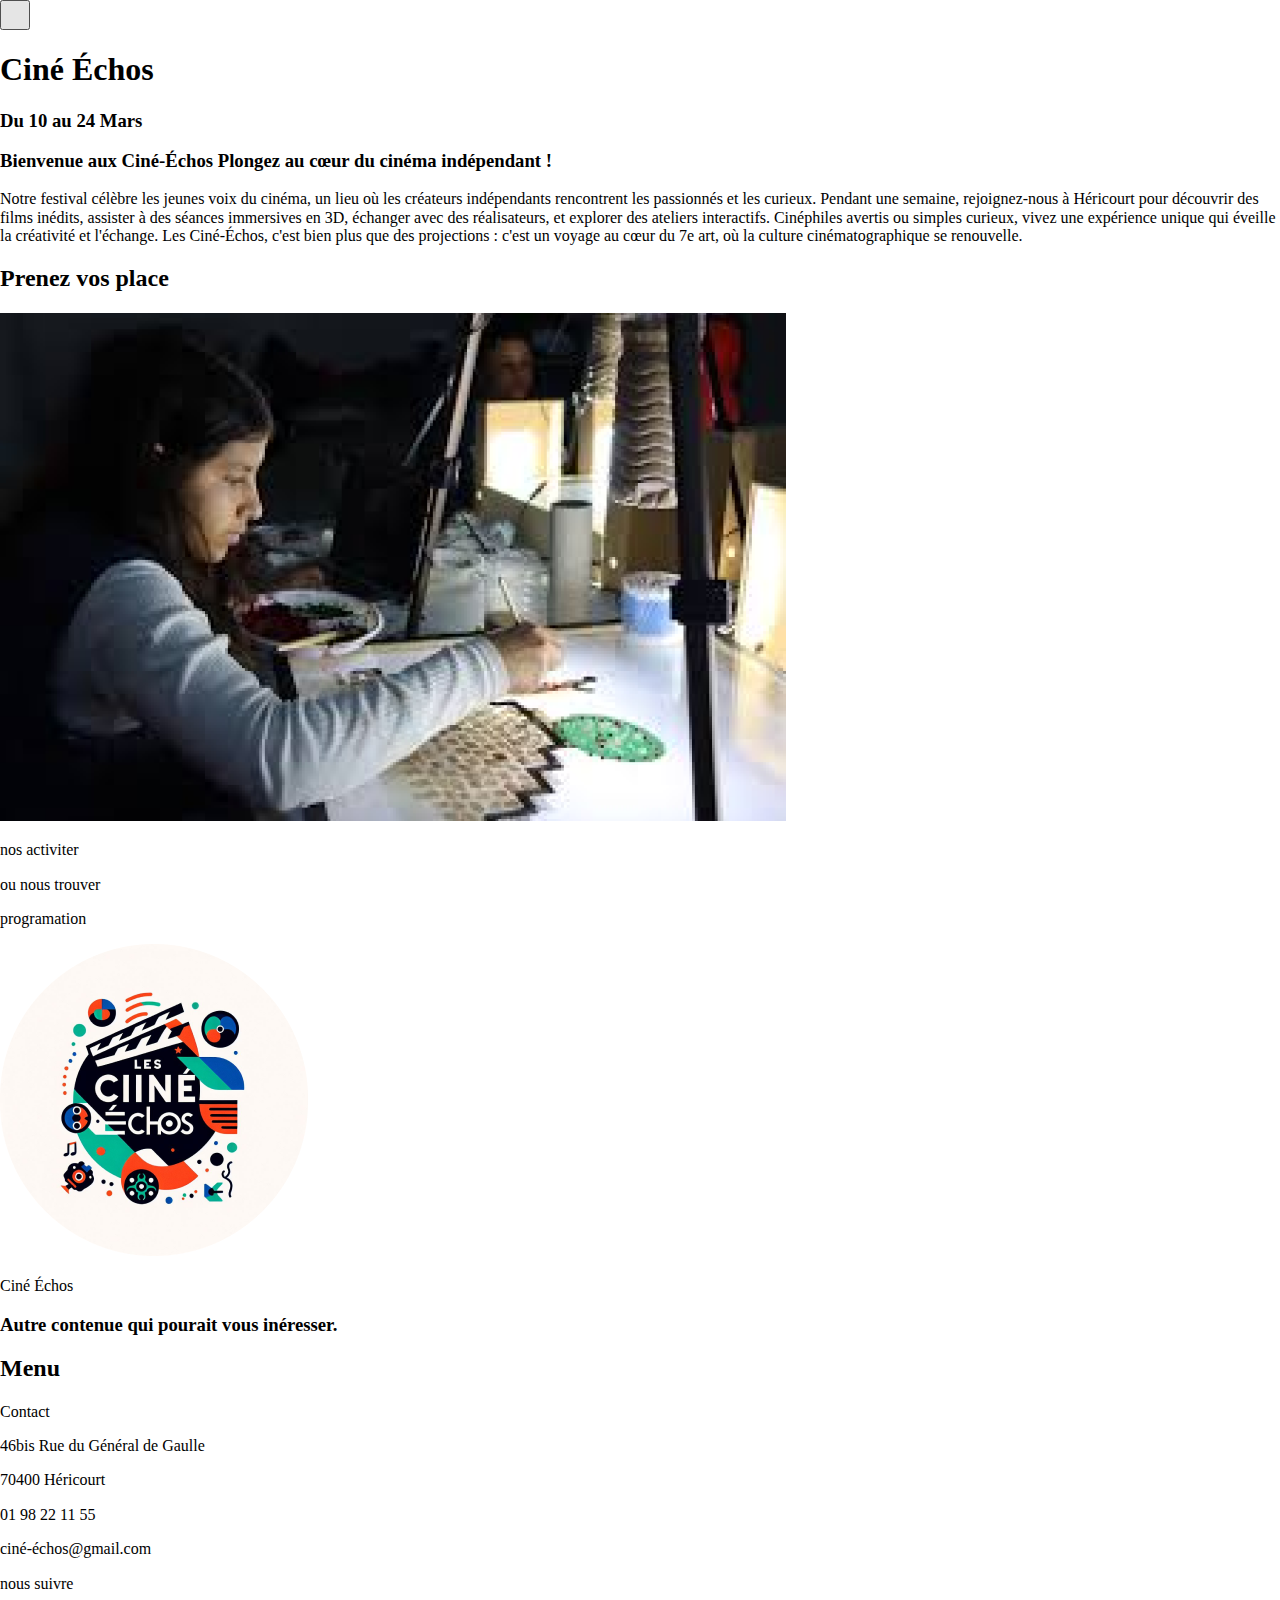
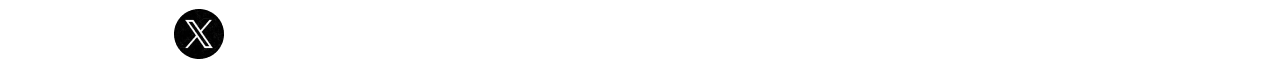
==== index.html @ 7fa4801c "menu amélioration + css" ====
<!DOCTYPE html>
<html lang="en">
<head>
    <meta charset="UTF-8">
    <meta name="viewport" content="width=device-width, initial-scale=1.0">
    <title>Accueile</title>

<link rel="stylesheet" href="/src/css/style.css" />
<script type="module" src="/src/js/script.js"></script>






    <button class="header__menu-btn menu-btn" aria-label="menu" aria-expanded="false" aria-controls="mainNav">
        <span class="menu-btn__bar" aria-hidden="true"></span>
    </button>
    
    <nav class="header__menu menu" id="mainNav" aria-hidden="true">
        <ul class="menu__list list-unstyled">
            <li class="menu__item">
                <a class="menu__link" href="works.html">Works</a>
            </li>
            <li class="menu__item">
                <a class="menu__link" href="about.html">About</a>
            </li>
            <li class="menu__item">
                <a class="menu__link" href="contact.html">Contact</a>
            </li>
            <li class="menu__item">
                <a class="menu__link" href="team.html">Team</a>
            </li>
        </ul>
        <div class="menu__secondaire">
            <ul class="menu__social-network list-unstyled" aria-label="Social media">
                <li>
                    <a href="#" aria-label="Visit our Behance profile"><img src="/assets/icons/behance.svg"
                            alt="Icon Behance" /></a>
                </li>
                <li>
                    <a href="#" aria-label="Visit our Dribbble profile"><img src="/assets/icons/dribbble.svg"
                            alt="Icon Dribbble" /></a>
                </li>
                <li>
                    <a href="#" aria-label="Visit our twitter profile"><img src="/assets/icons/twitter.svg"
                            alt="Icon twitter" /></a>
                </li>
            </ul>
            <ul class="menu__terms list-unstyled" aria-label="Legal information">
                <li>
                    <a class="menu__link menu__link--silent" href="terms-conditions.html">Terms & conditions</a>
                </li>
                <li>
                    <a class="menu__link menu__link--silent" href="privacy-policy.html">Privacy Policy</a>
                </li>
            </ul>
        </div>
    </nav>



    




</head>
<body>
    
<!-- menu -->

<!-- <img src="/assets/logo.png" alt="" /> -->


<!-- fin menu -->


<h1> Ciné Échos </h1>
<h3>Du 10 au 24 Mars</h3>
<h3>Bienvenue aux Ciné-Échos Plongez au cœur du cinéma indépendant !</h3>


<p class="">Notre festival célèbre les jeunes voix du cinéma,
un lieu où les créateurs indépendants rencontrent
les passionnés et les curieux.

Pendant une semaine, rejoignez-nous à Héricourt pour
découvrir des films inédits, assister à des séances
immersives en 3D, échanger avec des réalisateurs,
et explorer des ateliers interactifs.

Cinéphiles avertis ou simples curieux, vivez une
expérience unique qui éveille la créativité et l'échange.
Les Ciné-Échos, c'est bien plus que des projections :
c'est un voyage au cœur du 7e art, où la culture
cinématographique se renouvelle.</p>

<h2>Prenez vos place</h2>

<img src="/assets/atelier.png" alt=""/>

<p>nos activiter</p>
<p>ou nous trouver</p>
<p>programation</p>




<!--fin de page -->

<img src="/assets/logo.png" alt="" />
<p>Ciné Échos</p>

<h3>Autre contenue qui
pourait vous inéresser.</h3>

<h2>Menu</h2>

<p>Contact</p>
<p>46bis Rue du Général de Gaulle</p>
<p>70400 Héricourt</p>
<p>01 98 22 11 55</p>
<p>ciné-échos@gmail.com</p>
<p>nous suivre</p>

<img src="/assets/facebook_logo.png" alt="" />
<img src="/assets/instagram_logo.png" alt="" />
<img src="/assets/youtube_logo.png" alt="" />
<img src="/assets/x.png" alt="" />

<!-- fin fin de page -->

</body>
</html>
---- src/css/style.css ----
/* vendors */ 
@import "vendors/normalize.css";

/* components */
@import "components/menu.css";

/* layout */
@import "layout/header.css";
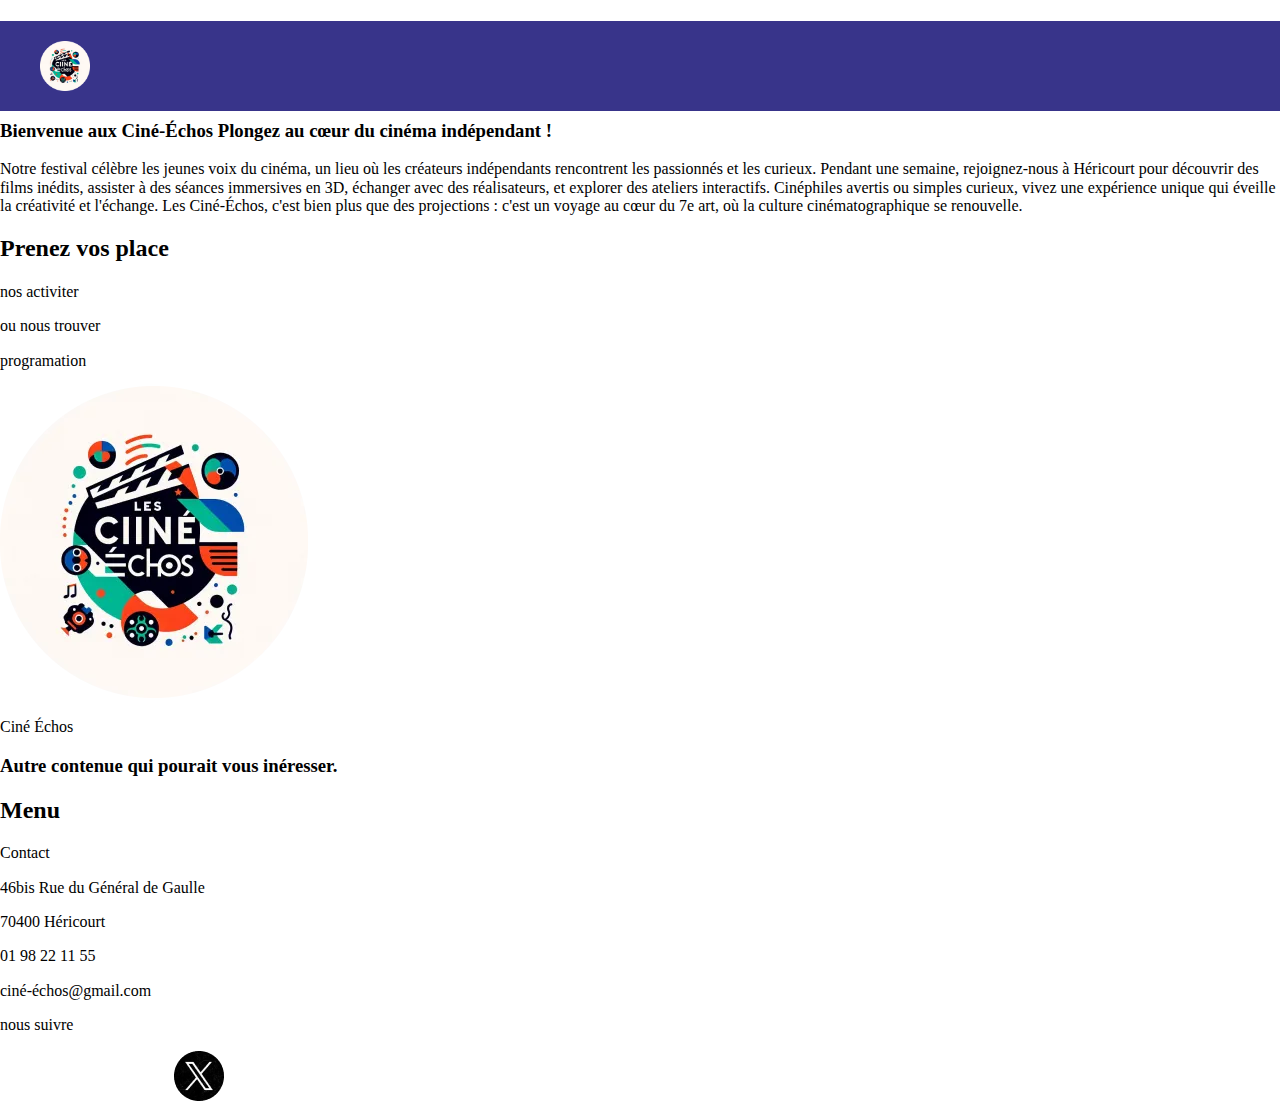
==== commit 29e0f567: "menu" ====
--- a/index.html
+++ b/index.html
@@ -8,70 +8,47 @@
 <link rel="stylesheet" href="/src/css/style.css" />
 <script type="module" src="/src/js/script.js"></script>
 
+<!-- menu -->
 
+<header class="header">
 
-
+<img class ="menu_logo" src="/assets/logo.webp" alt="" />
 
 
     <button class="header__menu-btn menu-btn" aria-label="menu" aria-expanded="false" aria-controls="mainNav">
         <span class="menu-btn__bar" aria-hidden="true"></span>
     </button>
-    
+    </header>
+
     <nav class="header__menu menu" id="mainNav" aria-hidden="true">
         <ul class="menu__list list-unstyled">
             <li class="menu__item">
-                <a class="menu__link" href="works.html">Works</a>
+                <a class="menu__link" href="index.html">Accueil</a>
             </li>
             <li class="menu__item">
-                <a class="menu__link" href="about.html">About</a>
+                <a class="menu__link" href="programation.html">Programation</a>
+            </li>
+            <li class="menu__item">
+                <a class="menu__link" href="info_pratique.html">Info pratique</a>
             </li>
             <li class="menu__item">
                 <a class="menu__link" href="contact.html">Contact</a>
             </li>
             <li class="menu__item">
-                <a class="menu__link" href="team.html">Team</a>
+                <a class="menu__link" href="film.html">Film</a>
+            </li>
+            <li class="menu__item">
+                <a class="menu__link" href="a_propos.html">A propos</a>
             </li>
         </ul>
-        <div class="menu__secondaire">
-            <ul class="menu__social-network list-unstyled" aria-label="Social media">
-                <li>
-                    <a href="#" aria-label="Visit our Behance profile"><img src="/assets/icons/behance.svg"
-                            alt="Icon Behance" /></a>
-                </li>
-                <li>
-                    <a href="#" aria-label="Visit our Dribbble profile"><img src="/assets/icons/dribbble.svg"
-                            alt="Icon Dribbble" /></a>
-                </li>
-                <li>
-                    <a href="#" aria-label="Visit our twitter profile"><img src="/assets/icons/twitter.svg"
-                            alt="Icon twitter" /></a>
-                </li>
-            </ul>
-            <ul class="menu__terms list-unstyled" aria-label="Legal information">
-                <li>
-                    <a class="menu__link menu__link--silent" href="terms-conditions.html">Terms & conditions</a>
-                </li>
-                <li>
-                    <a class="menu__link menu__link--silent" href="privacy-policy.html">Privacy Policy</a>
-                </li>
-            </ul>
+<img class="menu_logo" src="/assets/logo.webp" alt="" />
         </div>
     </nav>
-
-
-
-    
-
-
 
 
 </head>
 <body>
     
-<!-- menu -->
-
-<!-- <img src="/assets/logo.png" alt="" /> -->
-
 
 <!-- fin menu -->
 
@@ -98,7 +75,7 @@
 
 <h2>Prenez vos place</h2>
 
-<img src="/assets/atelier.png" alt=""/>
+<!-- <img src="/assets/atelier.png" alt=""/> -->
 
 <p>nos activiter</p>
 <p>ou nous trouver</p>
@@ -109,7 +86,7 @@
 
 <!--fin de page -->
 
-<img src="/assets/logo.png" alt="" />
+<img src="/assets/logo.webp" alt="" />
 <p>Ciné Échos</p>
 
 <h3>Autre contenue qui
--- a/src/css/style.css
+++ b/src/css/style.css
@@ -7,6 +7,13 @@
 
 /* components */
 @import "components/menu.css";
+@import "components/event.css";
+@import "components/menu_haeder.css";
+@import "components/intro.css";
 
 /* layout */
-@import "layout/header.css";+@import "layout/header.css";
+
+/* utils */
+@import "utils/variables.css";
+
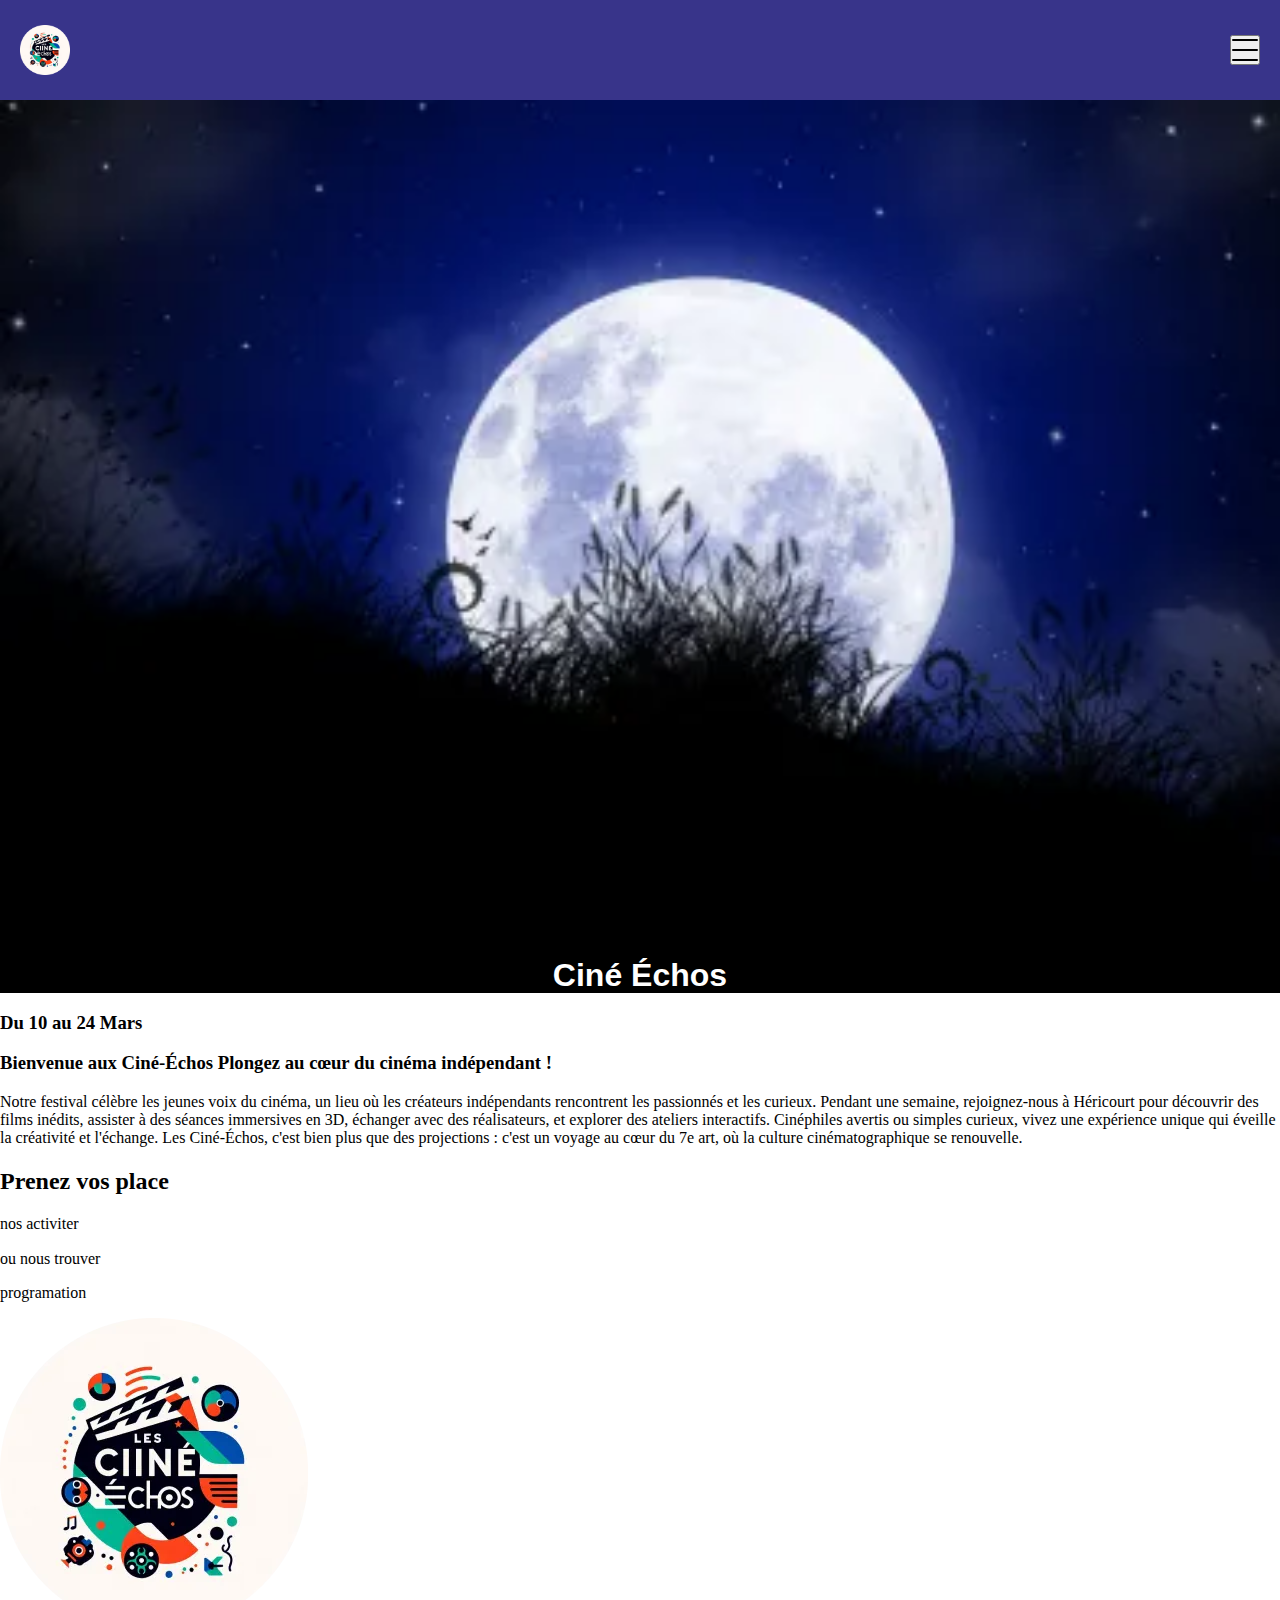
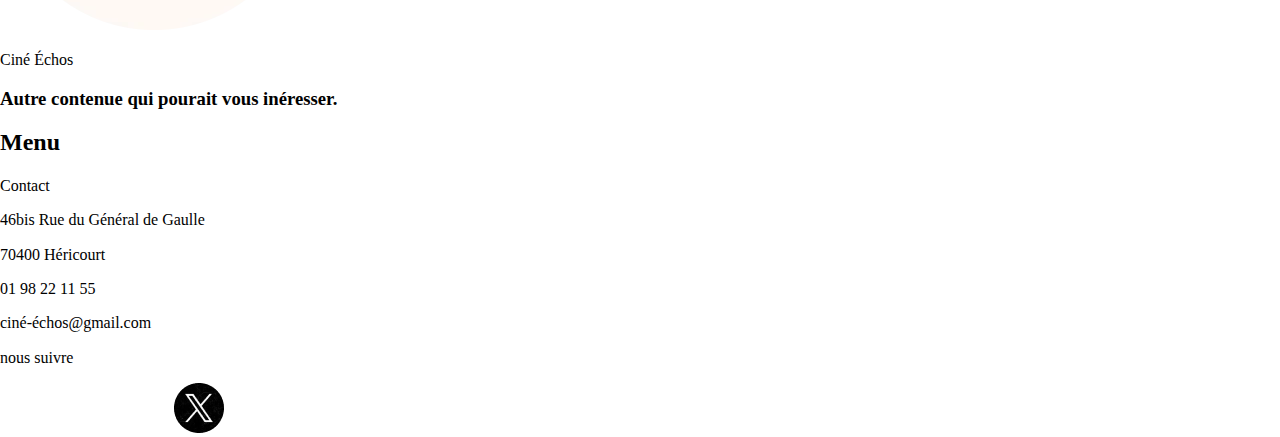
==== commit 71d56737: "image + texte page acceuil" ====
--- a/index.html
+++ b/index.html
@@ -53,7 +53,9 @@
 <!-- fin menu -->
 
 
-<h1> Ciné Échos </h1>
+<img class="fond_acceuil" src="/assets/fond_accueil.webp" alt="" />
+
+<h1 class="titre_acceuil"> Ciné Échos </h1>
 <h3>Du 10 au 24 Mars</h3>
 <h3>Bienvenue aux Ciné-Échos Plongez au cœur du cinéma indépendant !</h3>
 
--- a/src/css/style.css
+++ b/src/css/style.css
@@ -8,8 +8,9 @@
 /* components */
 @import "components/menu.css";
 @import "components/event.css";
-@import "components/menu_haeder.css";
+@import "components/image.css";
 @import "components/intro.css";
+@import "components/texte.css";
 
 /* layout */
 @import "layout/header.css";
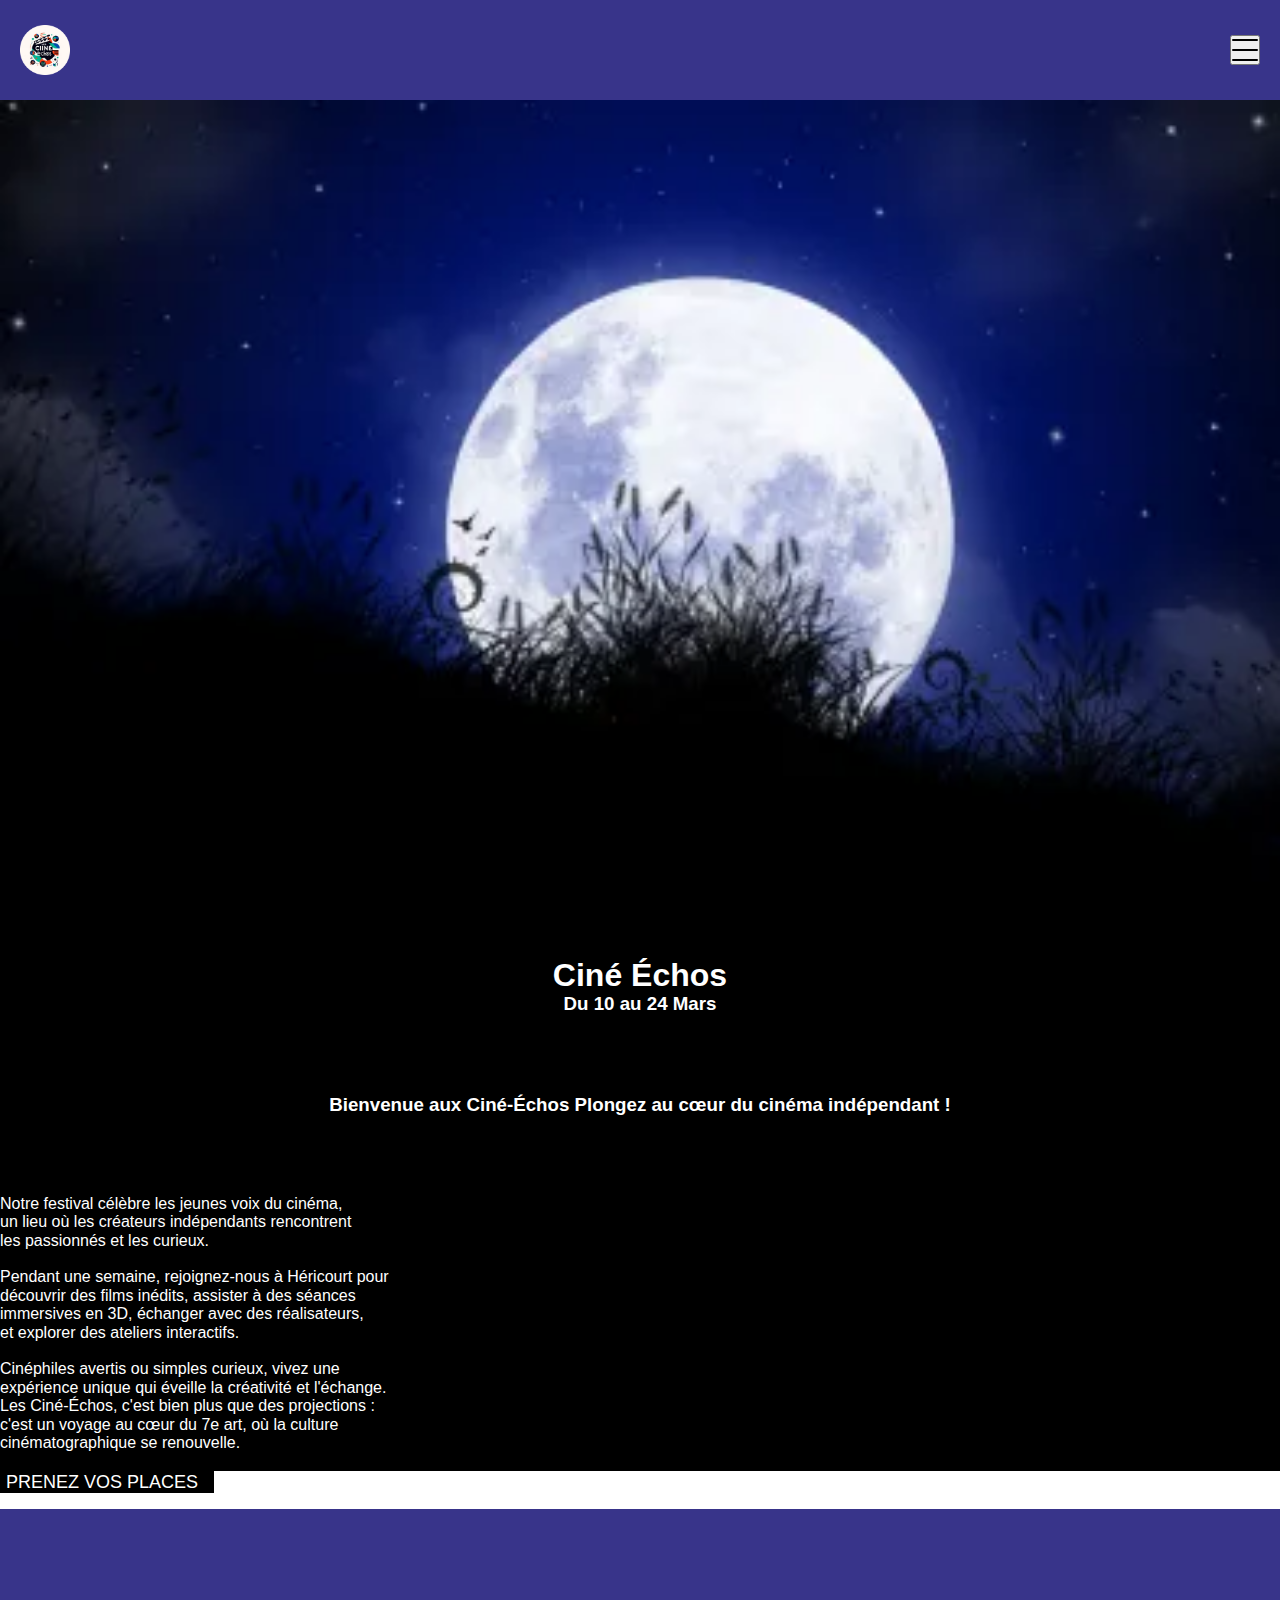
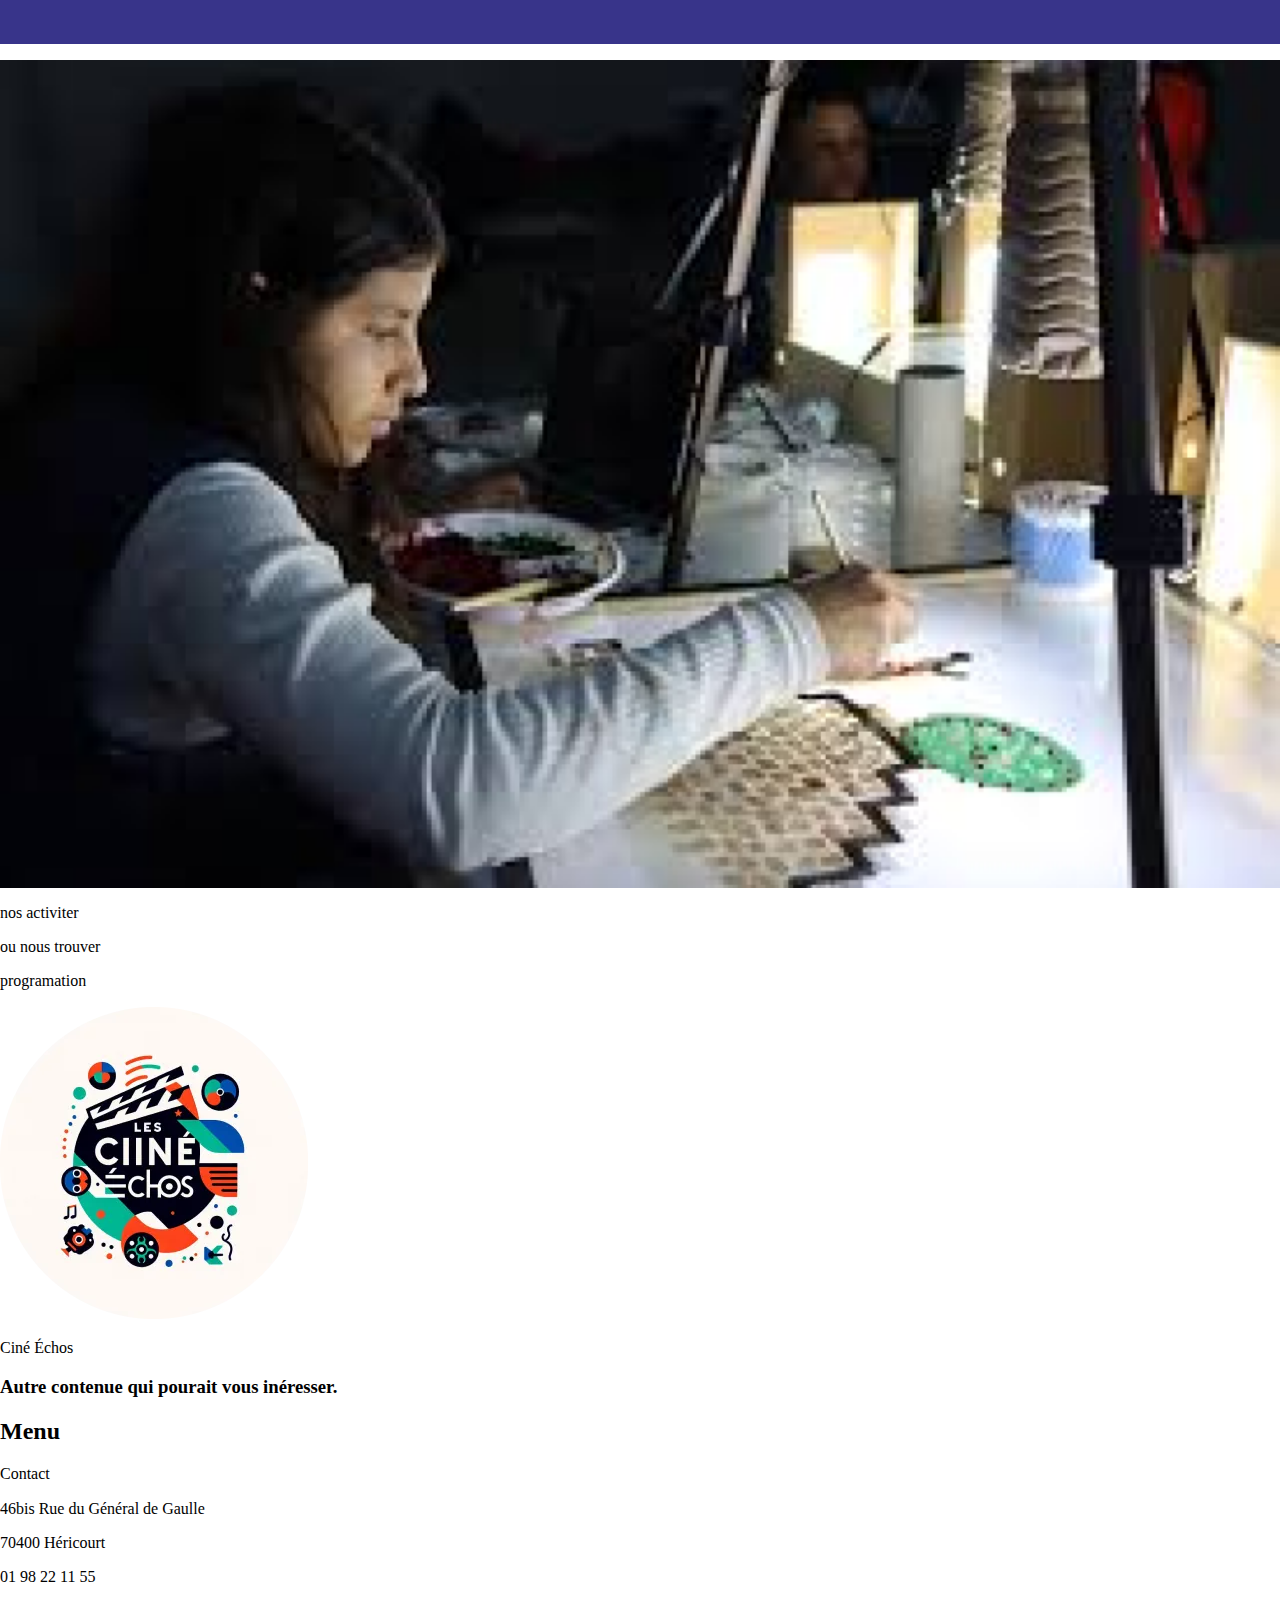
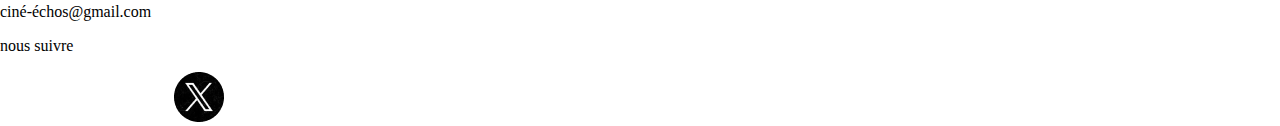
==== commit 581e4253: "teste bouton(non fonctionel) et suite acceuil" ====
--- a/index.html
+++ b/index.html
@@ -56,28 +56,34 @@
 <img class="fond_acceuil" src="/assets/fond_accueil.webp" alt="" />
 
 <h1 class="titre_acceuil"> Ciné Échos </h1>
-<h3>Du 10 au 24 Mars</h3>
-<h3>Bienvenue aux Ciné-Échos Plongez au cœur du cinéma indépendant !</h3>
+<h3 class="titre_acceuil">Du 10 au 24 Mars</h3>
+<h3 class="acceuil_texte1">Bienvenue aux Ciné-Échos Plongez au cœur du cinéma indépendant !</h3>
 
 
-<p class="">Notre festival célèbre les jeunes voix du cinéma,
-un lieu où les créateurs indépendants rencontrent
-les passionnés et les curieux.
+<p class="acceuil_texte2">Notre festival célèbre les jeunes voix du cinéma,<br>
+un lieu où les créateurs indépendants rencontrent<br>
+les passionnés et les curieux.<br><br>
 
-Pendant une semaine, rejoignez-nous à Héricourt pour
-découvrir des films inédits, assister à des séances
-immersives en 3D, échanger avec des réalisateurs,
-et explorer des ateliers interactifs.
+Pendant une semaine, rejoignez-nous à Héricourt pour<br>
+découvrir des films inédits, assister à des séances<br>
+immersives en 3D, échanger avec des réalisateurs,<br>
+et explorer des ateliers interactifs.<br><br>
 
-Cinéphiles avertis ou simples curieux, vivez une
-expérience unique qui éveille la créativité et l'échange.
-Les Ciné-Échos, c'est bien plus que des projections :
-c'est un voyage au cœur du 7e art, où la culture
-cinématographique se renouvelle.</p>
+Cinéphiles avertis ou simples curieux, vivez une<br>
+expérience unique qui éveille la créativité et l'échange.<br>
+Les Ciné-Échos, c'est bien plus que des projections :<br>
+c'est un voyage au cœur du 7e art, où la culture<br>
+cinématographique se renouvelle.<br><br></p>
 
-<h2>Prenez vos place</h2>
 
-<!-- <img src="/assets/atelier.png" alt=""/> -->
+<button class="button">
+    Prenez vos places
+    <span class="arrow"></span>
+</button>
+
+<p class="bande_bleu"> </p>
+
+ <img class="fond_acceuil" src="/assets/atelier.png" alt=""/> 
 
 <p>nos activiter</p>
 <p>ou nous trouver</p>
--- a/src/css/style.css
+++ b/src/css/style.css
@@ -11,6 +11,8 @@
 @import "components/image.css";
 @import "components/intro.css";
 @import "components/texte.css";
+@import "components/boutton.css";
+@import "components/bande_couleur.css";
 
 /* layout */
 @import "layout/header.css";
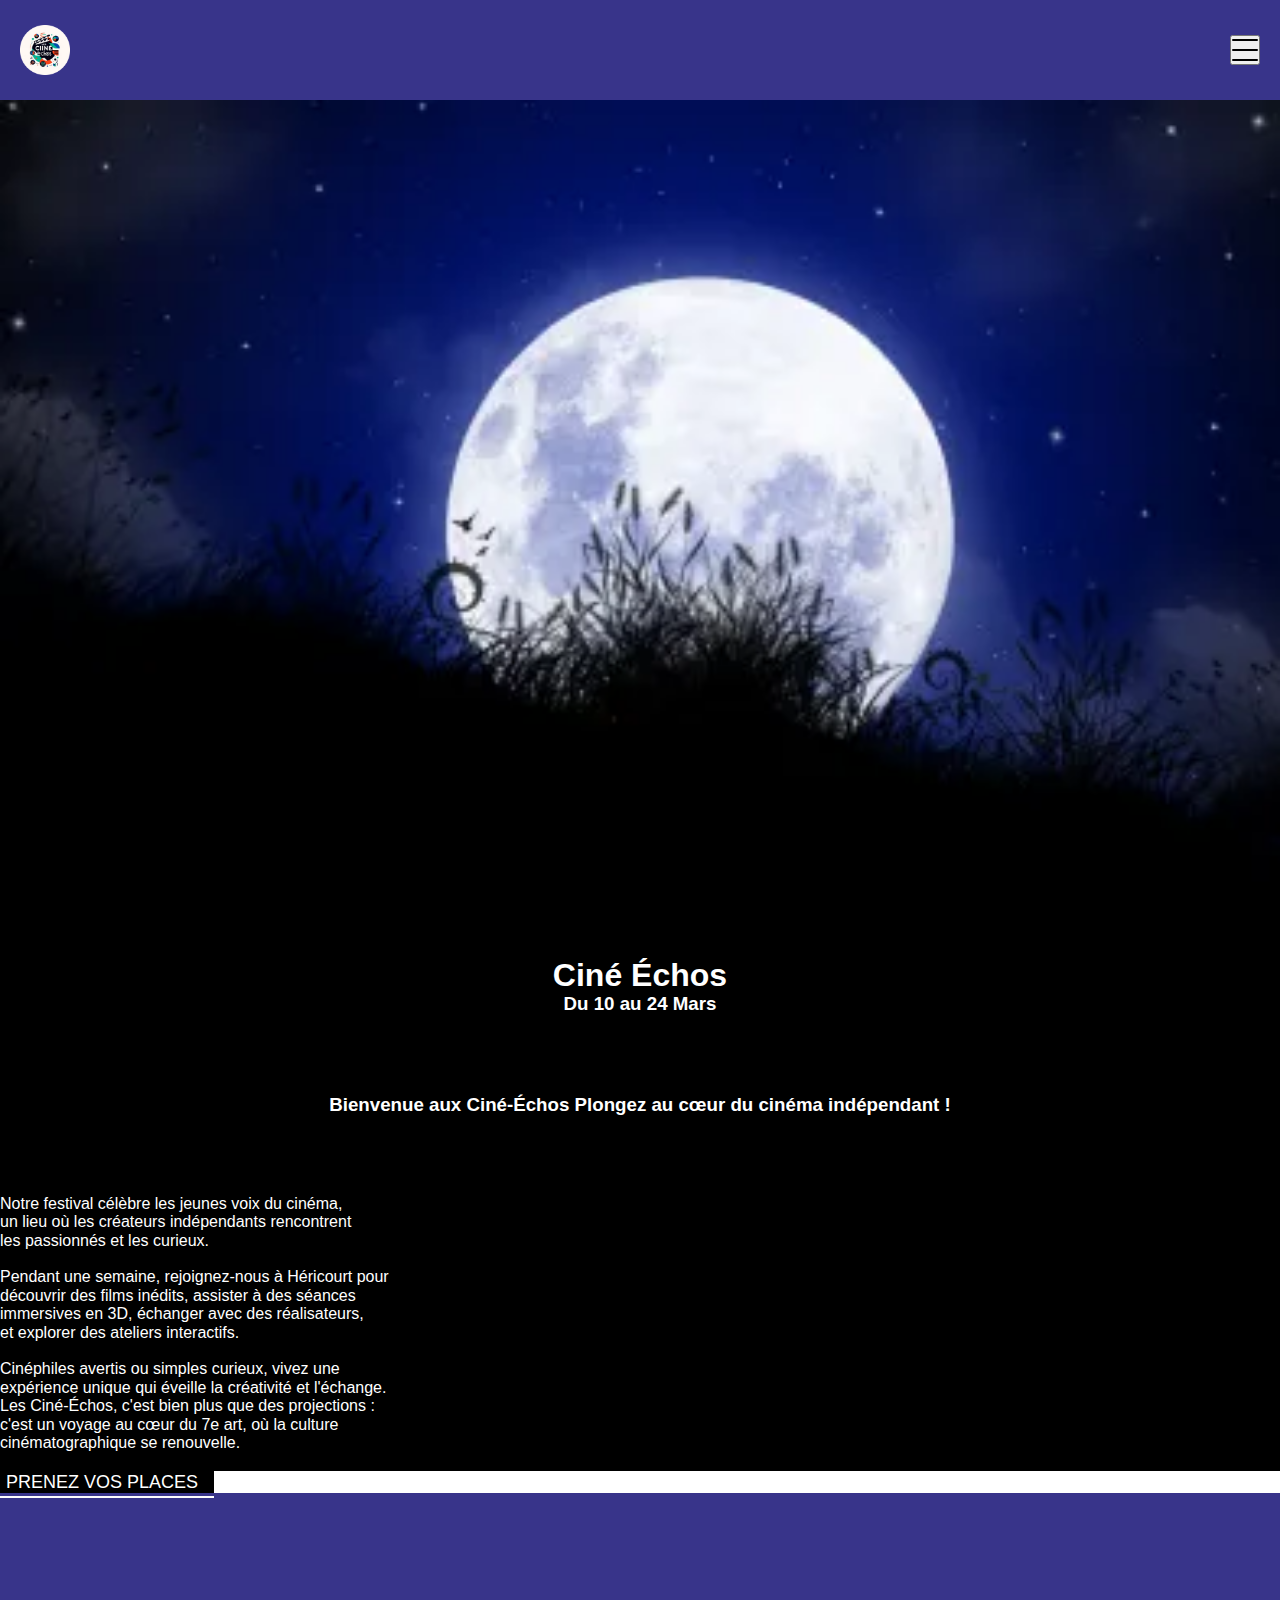
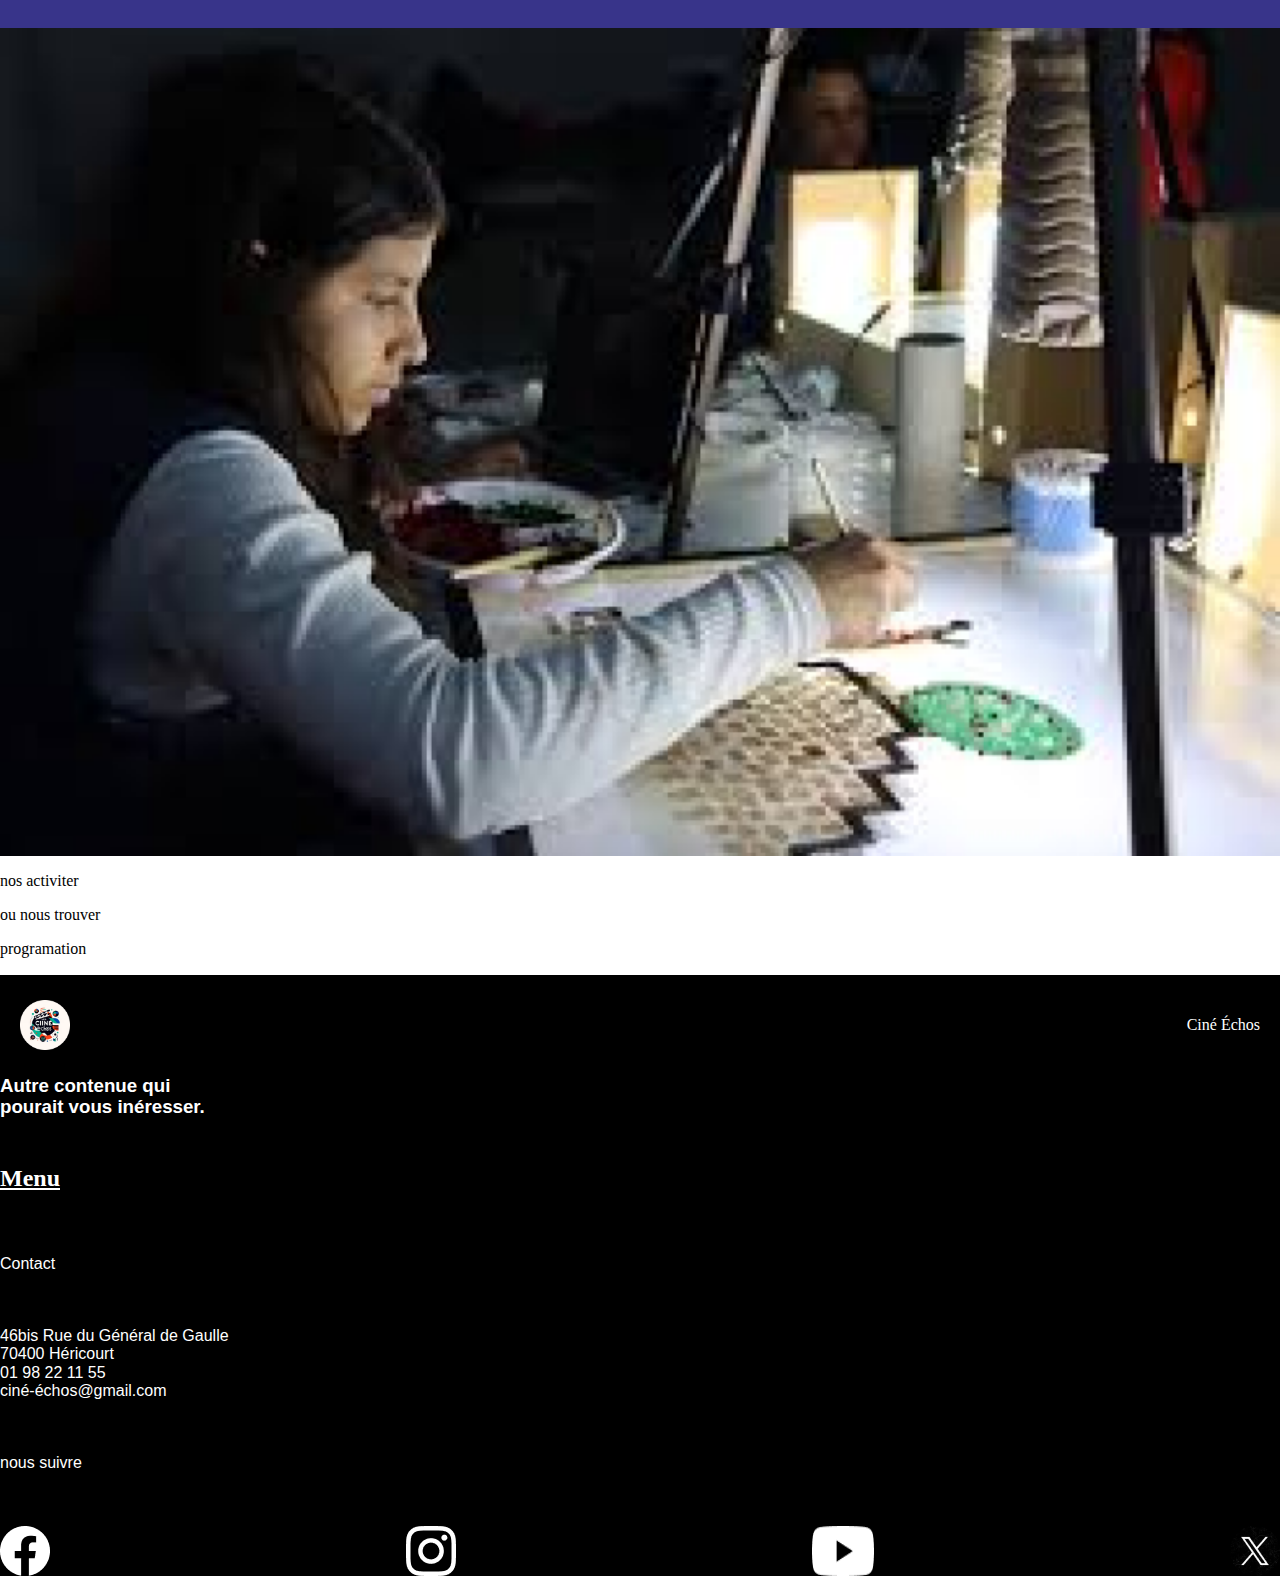
==== commit dc0d4f2b: "footer fini" ====
--- a/index.html
+++ b/index.html
@@ -94,27 +94,34 @@
 
 <!--fin de page -->
 
-<img src="/assets/logo.webp" alt="" />
-<p>Ciné Échos</p>
+<footer class="footer">
 
-<h3>Autre contenue qui
+<img class="footerlogo" src="/assets/logo.webp" alt="" />
+<p class="footertxt">Ciné Échos</p>
+
+</footer>
+
+<h3 class="footertxt2">Autre contenue qui <br>
 pourait vous inéresser.</h3>
 
-<h2>Menu</h2>
+<h2 class="footermenu">Menu</h2>
 
-<p>Contact</p>
-<p>46bis Rue du Général de Gaulle</p>
-<p>70400 Héricourt</p>
-<p>01 98 22 11 55</p>
-<p>ciné-échos@gmail.com</p>
-<p>nous suivre</p>
+<p class="footertxt3">Contact <br> <br> </p>
+<p class="footertxt4">46bis Rue du Général de Gaulle</p>
+<p class="footertxt4">70400 Héricourt</p>
+<p class="footertxt4">01 98 22 11 55</p>
+<p class="footertxt3">ciné-échos@gmail.com</p>
+<p class="footertxt3">nous suivre</p>
 
+<div class="footerimg">
 <img src="/assets/facebook_logo.png" alt="" />
 <img src="/assets/instagram_logo.png" alt="" />
 <img src="/assets/youtube_logo.png" alt="" />
 <img src="/assets/x.png" alt="" />
+</div>
 
 <!-- fin fin de page -->
 
+
 </body>
 </html>--- a/src/css/style.css
+++ b/src/css/style.css
@@ -13,6 +13,7 @@
 @import "components/texte.css";
 @import "components/boutton.css";
 @import "components/bande_couleur.css";
+@import "components/footer.css";
 
 /* layout */
 @import "layout/header.css";
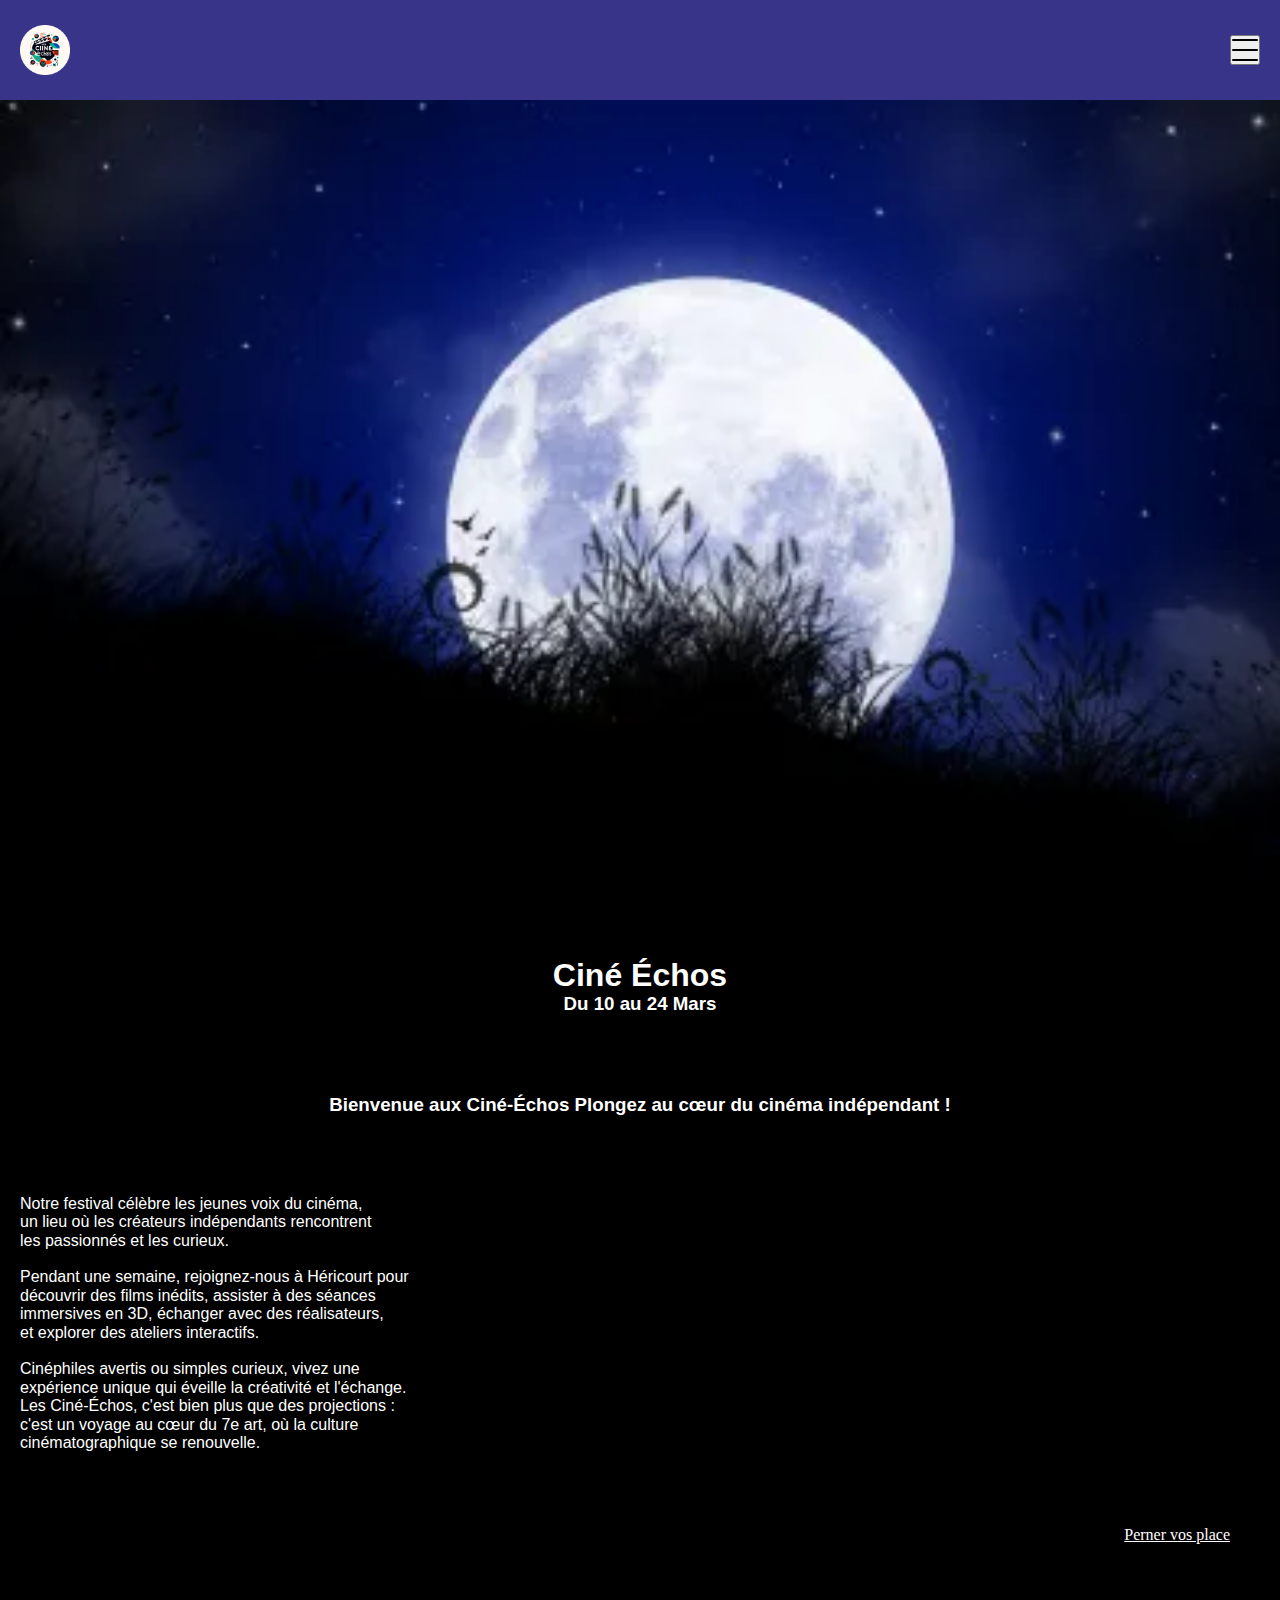
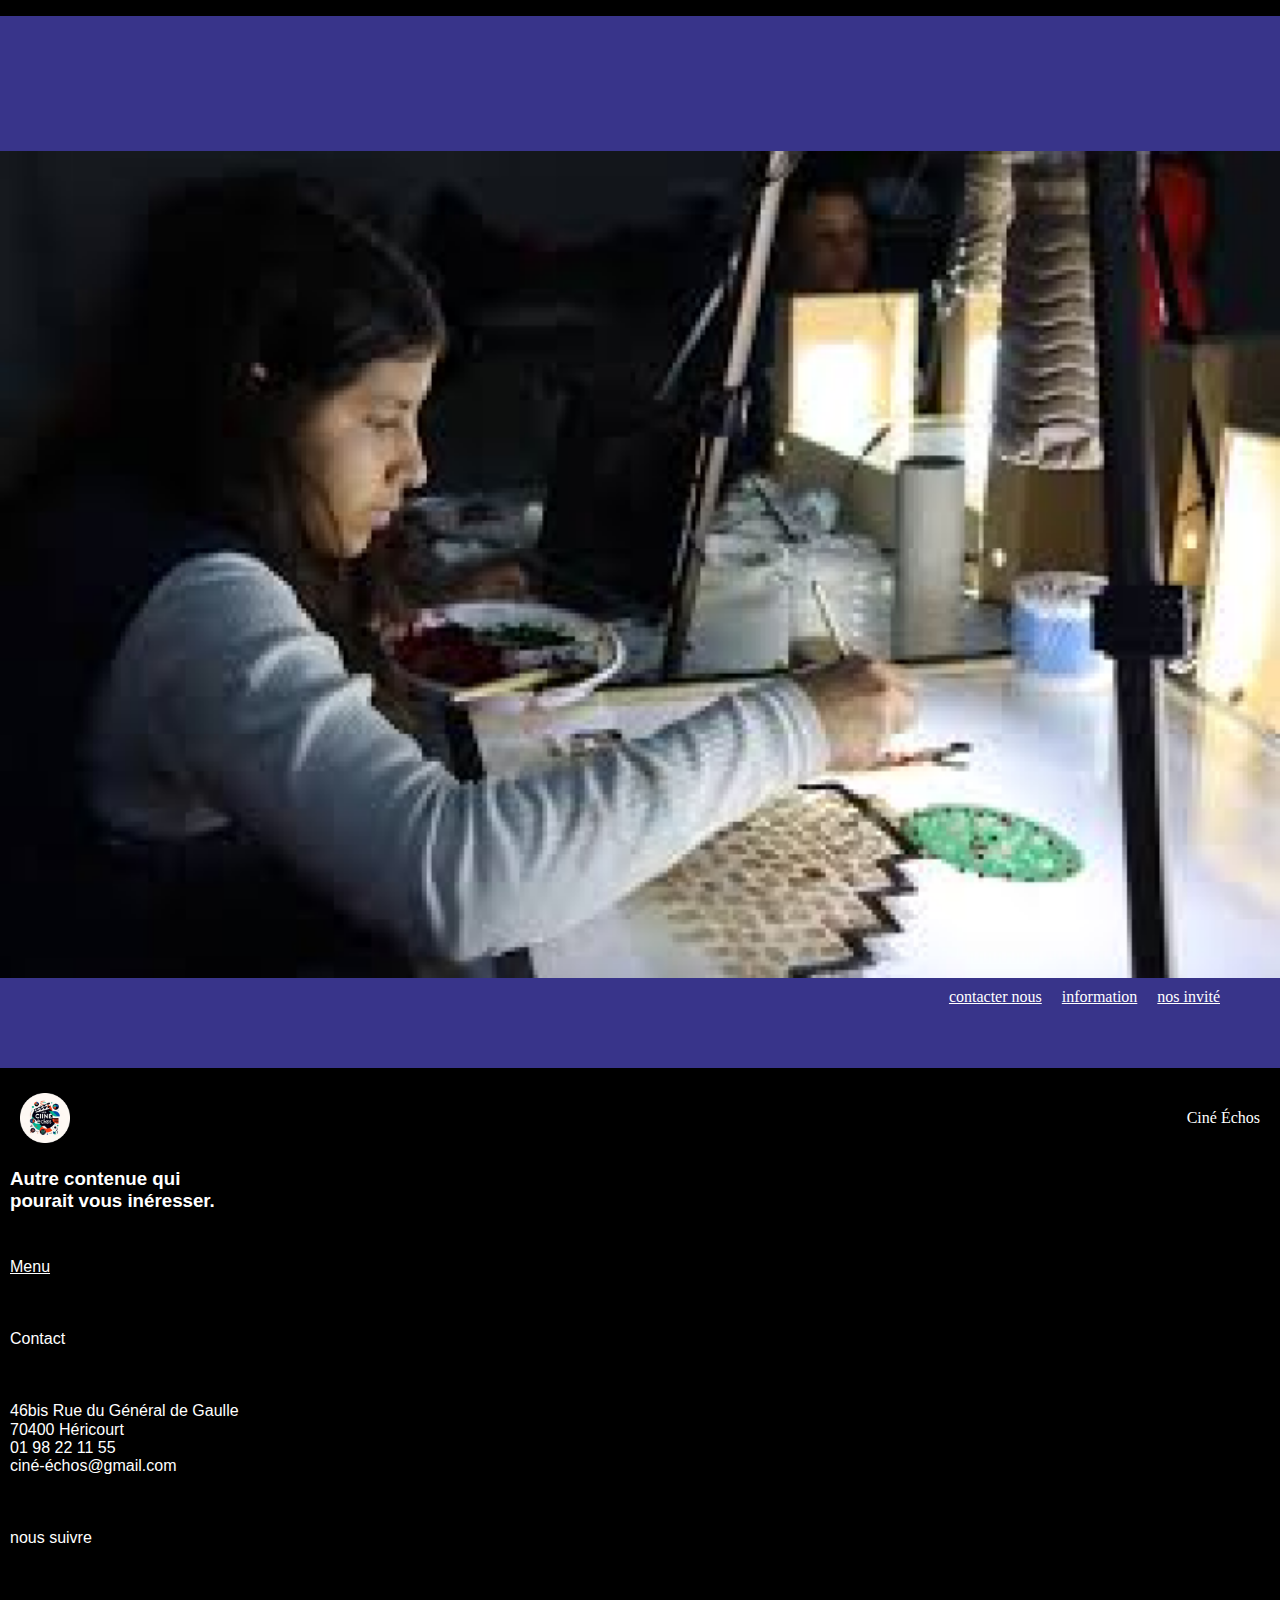
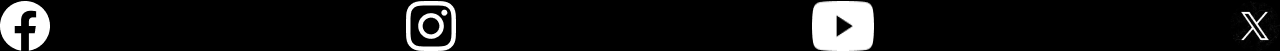
==== commit d772a719: "page index fini" ====
--- a/index.html
+++ b/index.html
@@ -73,22 +73,24 @@
 expérience unique qui éveille la créativité et l'échange.<br>
 Les Ciné-Échos, c'est bien plus que des projections :<br>
 c'est un voyage au cœur du 7e art, où la culture<br>
-cinématographique se renouvelle.<br><br></p>
+cinématographique se renouvelle.<br><br><br><br><br></p>
 
 
-<button class="button">
-    Prenez vos places
-    <span class="arrow"></span>
-</button>
+<a class="acceuilbtn" href="/programation.html" >Perner vos place</a>
 
 <p class="bande_bleu"> </p>
 
  <img class="fond_acceuil" src="/assets/atelier.png" alt=""/> 
 
-<p>nos activiter</p>
-<p>ou nous trouver</p>
-<p>programation</p>
 
+ <div class="acceuilbtn2">
+
+<a class="acceuilbtnc" href="/contact.html">contacter nous   </a>
+<a class="acceuilbtnc" href="/info_pratique.html"> information   </a>
+<a class="acceuilbtnc" href="/invite.html"> nos invité</a>
+
+
+ </div>
 
 
 
@@ -104,7 +106,7 @@
 <h3 class="footertxt2">Autre contenue qui <br>
 pourait vous inéresser.</h3>
 
-<h2 class="footermenu">Menu</h2>
+<a class="footertxt3" href="/index.html">Menu</a>
 
 <p class="footertxt3">Contact <br> <br> </p>
 <p class="footertxt4">46bis Rue du Général de Gaulle</p>
@@ -114,6 +116,7 @@
 <p class="footertxt3">nous suivre</p>
 
 <div class="footerimg">
+    
 <img src="/assets/facebook_logo.png" alt="" />
 <img src="/assets/instagram_logo.png" alt="" />
 <img src="/assets/youtube_logo.png" alt="" />
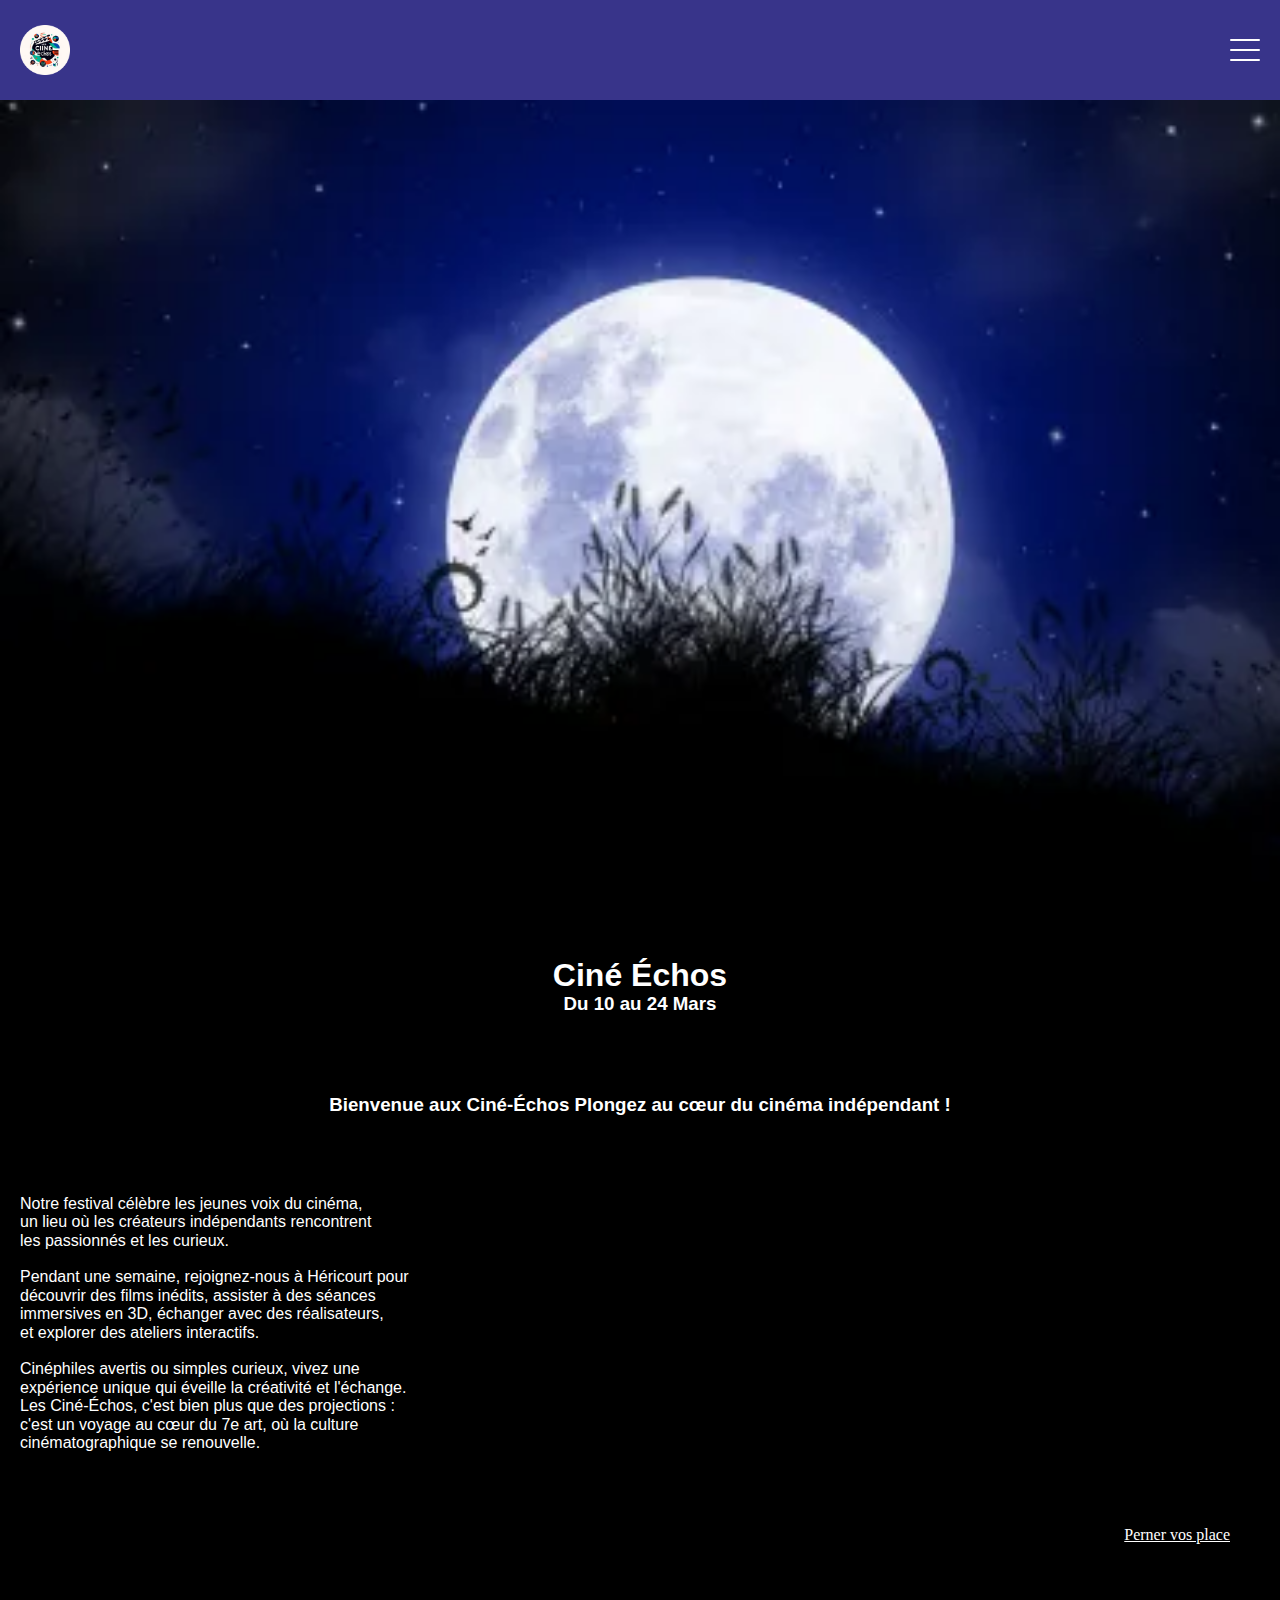
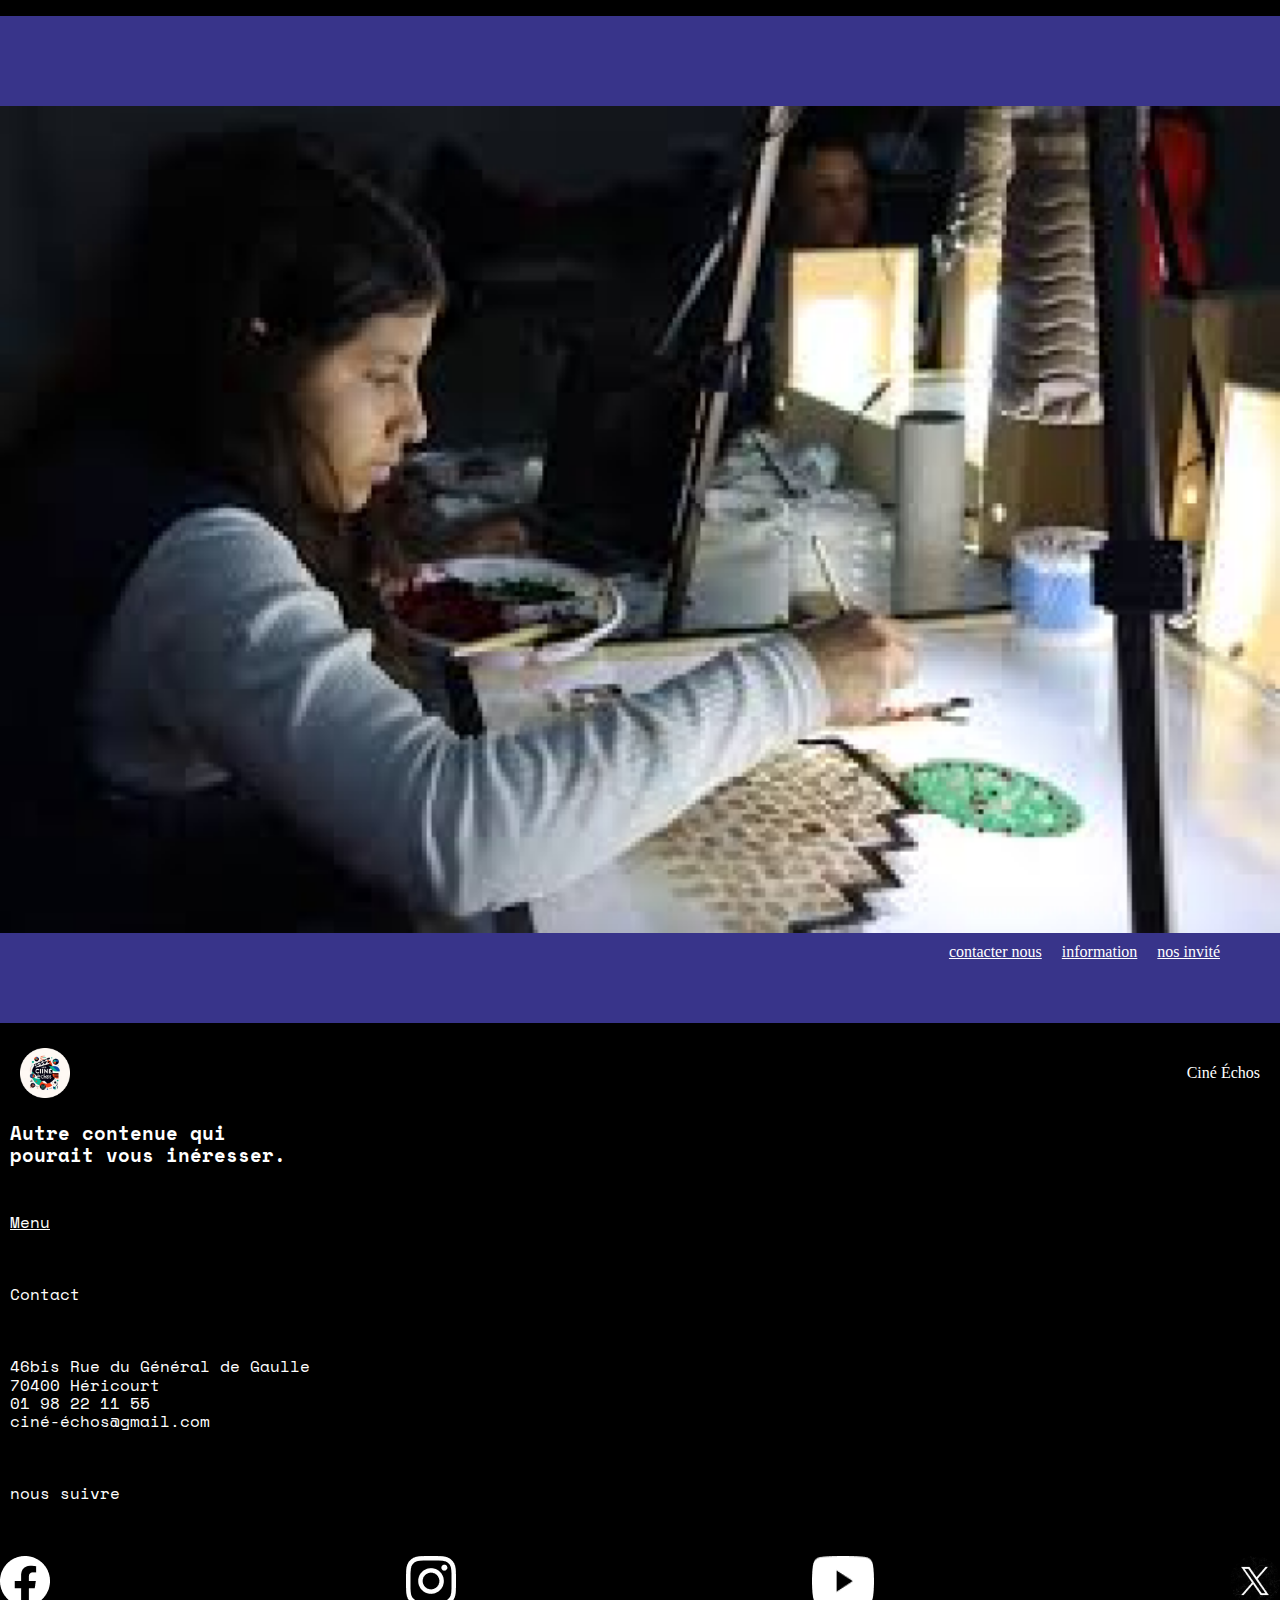
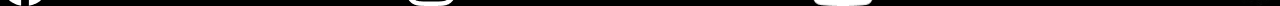
==== commit fc3727c9: "menu bug invité régler" ====
--- a/index.html
+++ b/index.html
@@ -39,6 +39,9 @@
             </li>
             <li class="menu__item">
                 <a class="menu__link" href="a_propos.html">A propos</a>
+            </li>
+            <li class="menu__item">
+                <a class="menu__link" href="invite.html">Invité</a>
             </li>
         </ul>
 <img class="menu_logo" src="/assets/logo.webp" alt="" />
--- a/src/css/style.css
+++ b/src/css/style.css
@@ -14,6 +14,8 @@
 @import "components/boutton.css";
 @import "components/bande_couleur.css";
 @import "components/footer.css";
+@import "components/carousel.css";
+@import "components/formulaire.css";
 
 /* layout */
 @import "layout/header.css";
@@ -21,3 +23,12 @@
 /* utils */
 @import "utils/variables.css";
 
+/* front */
+
+/* REM */
+@import url('https://fonts.googleapis.com/css2?family=Inter:wght@100;200;300;400;500;600;700;800;900&family=Playfair+Display:wght@700&family=REM:ital,wght@0,100..900;1,100..900&display=swap');
+/* Maven Pro */
+@import url('https://fonts.googleapis.com/css2?family=Inter:wght@100;200;300;400;500;600;700;800;900&family=Maven+Pro:wght@400..900&family=Playfair+Display:wght@700&family=REM:ital,wght@0,100..900;1,100..900&display=swap');
+/* Space Mono */
+@import url('https://fonts.googleapis.com/css2?family=Inter:wght@100;200;300;400;500;600;700;800;900&family=Manrope:wght@200..800&family=Maven+Pro:wght@400..900&family=Playfair+Display:wght@700&family=REM:ital,wght@0,100..900;1,100..900&family=Space+Mono:ital,wght@0,400;0,700;1,400;1,700&display=swap');
+
